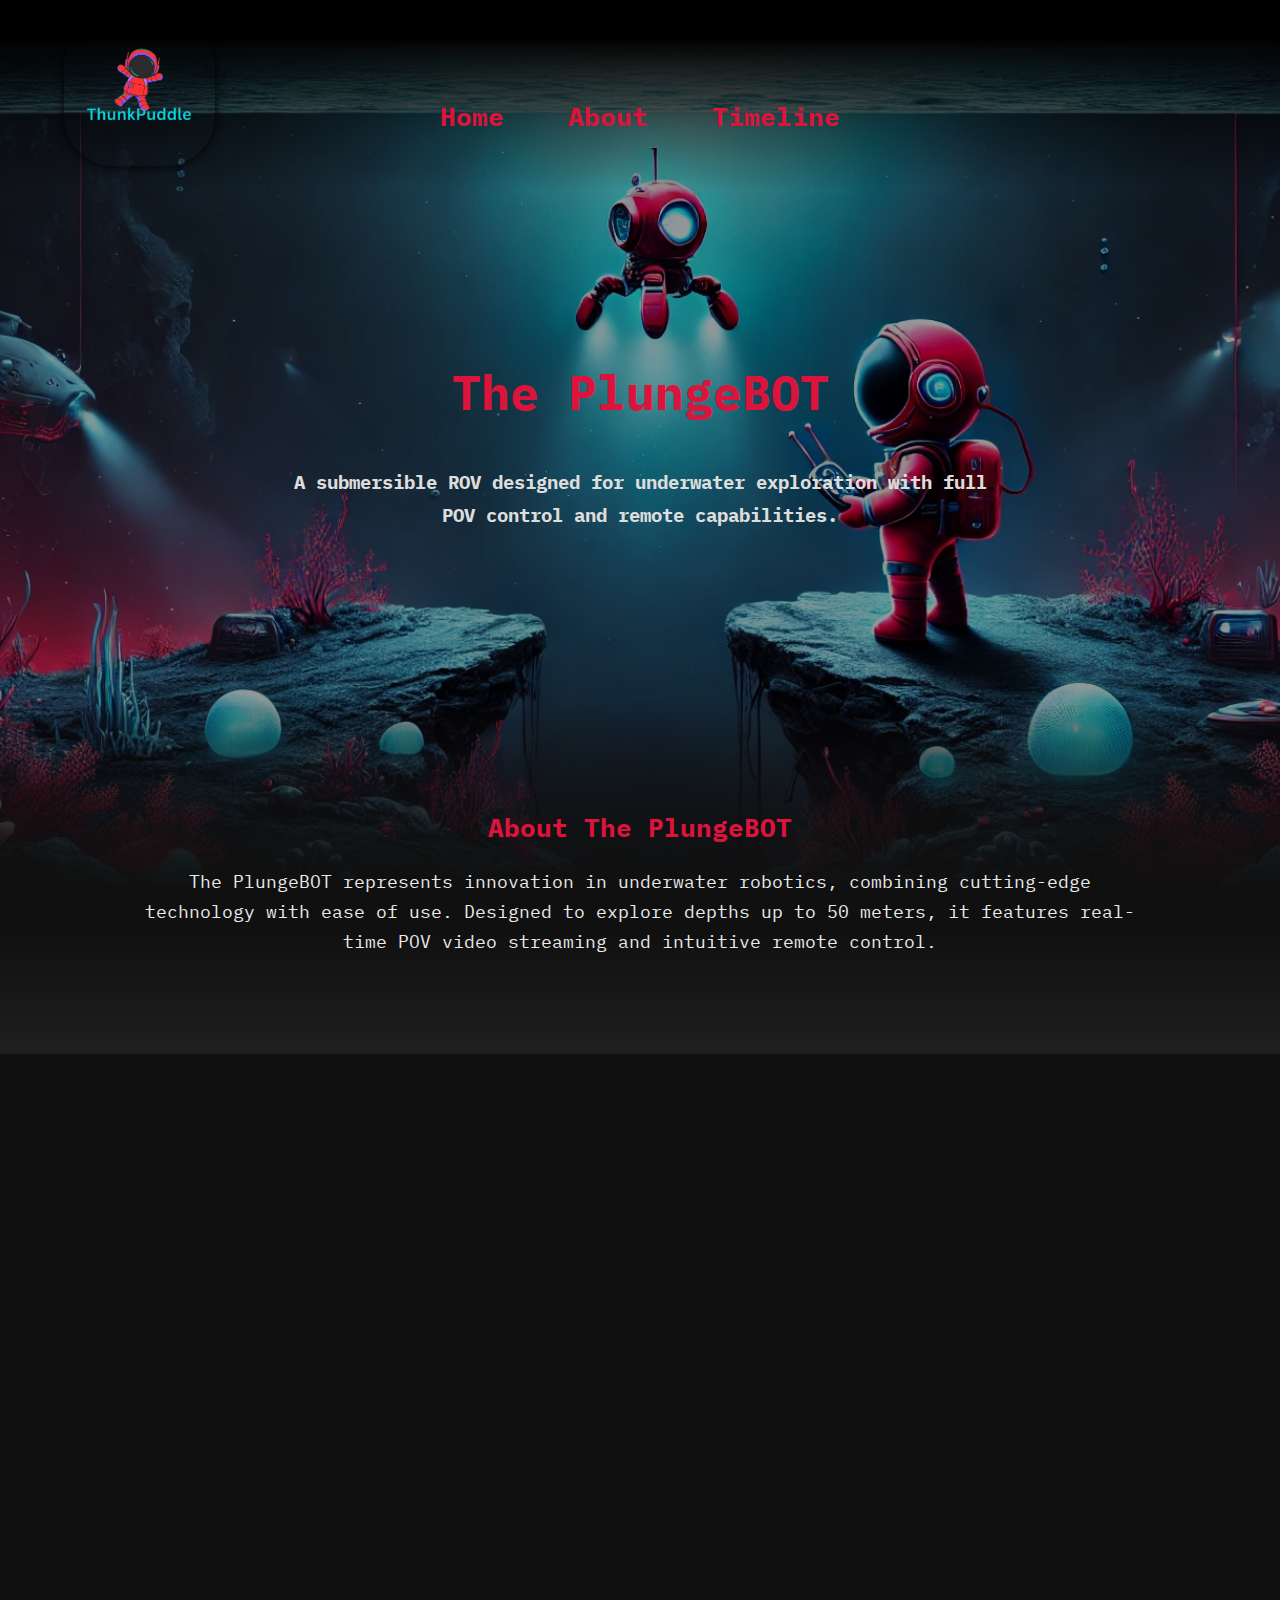
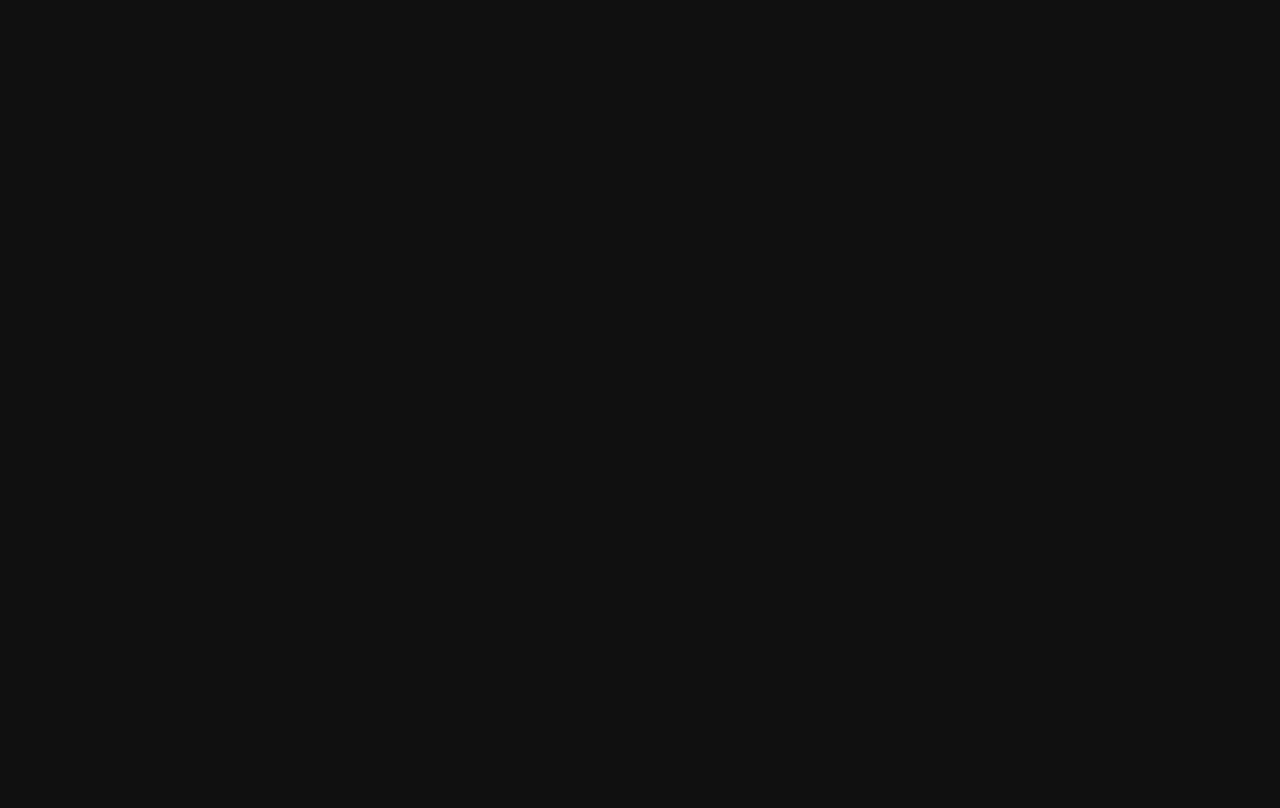
==== feature-project.html @ c3675347 "updated page for first project" ====
<!DOCTYPE html>
<html lang="en">

<head>
    <meta charset="UTF-8" />
    <meta name="viewport" content="width=device-width, initial-scale=1.0" />
    <meta name="description" content="Feature Project - ThunkPuddle" />
    <title>Feature Project - The PlungeBOT</title>
    <link href="https://fonts.googleapis.com/css2?family=IBM+Plex+Mono:wght@400;600&display=swap" rel="stylesheet" />
    <link rel="stylesheet" href="https://cdnjs.cloudflare.com/ajax/libs/font-awesome/6.0.0/css/all.min.css" />
    <link rel="stylesheet" href="styles.css" />
    <script defer src="scripts/main.js"></script>
</head>

<body class="feature-project" id="top">
    <header class="header">
        <div class="logo-container">
            <a href="index.html">
                <img src="images/Logo_idea_5.png" alt="ThunkPuddle Logo" class="logo" />
            </a>
        </div>
        <button class="nav-toggle" aria-label="Toggle navigation">
            <span class="hamburger"></span>
        </button>
        <nav class="nav">
            <ul>
                <li><a href="index.html">Home</a></li>
                <li><a href="#about">About</a></li>
                <li><a href="#timeline">Timeline</a></li>
            </ul>
        </nav>
    </header>

    <!-- Cover Section -->
    <section class="cover reveal" id="cover">
        <div class="cover-content container">
            <h1>The PlungeBOT</h1>
            <p>A submersible ROV designed for underwater exploration with full POV control and remote capabilities.</p>
        </div>
    </section>

    <!-- About Section -->
    <section class="about reveal" id="about">
        <div class="container">
            <h3>About The PlungeBOT</h3>
            <p>The PlungeBOT represents innovation in underwater robotics, combining cutting-edge technology with ease of use. Designed to explore depths up to 50 meters, it features real-time POV video streaming and intuitive remote control.</p>
        </div>
    </section>

    <!-- Goals Section -->
    <section class="project-goals reveal" id="goals">
        <div class="container">
            <h3>Goals</h3>
            <ul>
                <li>Develop a robust and modular ROV capable of easy upgrades.</li>
                <li>Implement real-time video feedback for remote operations.</li>
                <li>Ensure seamless maneuverability in challenging underwater conditions.</li>
            </ul>
        </div>
    </section>

    <!-- Timeline Section -->
    <section class="project-timeline reveal" id="timeline">
        <div class="container">
            <h3>Timeline</h3>
            <div class="timeline">
                <div class="timeline-item">
                    <h4>Concept Development</h4>
                    <p>Initial designs and feasibility studies.</p>
                    <span>January 2024</span>
                </div>
                <div class="timeline-item">
                    <h4>Prototype Build</h4>
                    <p>Assembling and testing core components.</p>
                    <span>March 2024</span>
                </div>
                <div class="timeline-item">
                    <h4>Field Testing</h4>
                    <p>Testing and refining in controlled underwater environments.</p>
                    <span>May 2024</span>
                </div>
                <div class="timeline-item">
                    <h4>Project Launch</h4>
                    <p>Deploying the final model for real-world use.</p>
                    <span>July 2024</span>
                </div>
            </div>
        </div>
    </section>

    <!-- Back to Top Button -->
    <div class="back-to-top" title="Back to Top" aria-label="Back to Top">
        <a href="#top"><i class="fa fa-arrow-up"></i></a>
    </div>
</body>

</html>
---- styles.css ----
/* Base Reset */
:root {
    --font-family: 'IBM Plex Mono', monospace;
    --color-black: #000;
    --color-white: #fff;
    --color-turquoise: #40e0d0;
    --color-crimson: #dc143c;
    --color-light-crimson: #ff4d6d;
    --color-gray: #ddd;
    --color-subtle-gray: #aaa;
}

html {
    scroll-behavior: smooth;
    font-family: var(--font-family);
}

body {
    margin: 0;
    color: #EAEAEA;
    background: #101010;
    line-height: 1.7;
    overflow: visible;
}

*,
*::before,
*::after {
    box-sizing: border-box;
}

a {
    color: #DC143C;
    text-decoration: none;
}

a:hover {
    text-decoration: underline;
}

/* General Container */
.container {
    width: 90%;
    max-width: 1000px;
    margin: 0 auto;
    padding: 2rem 0;
}

/* ========================================== 
   HEADER
   =========================================== */
.header {
    position: absolute;
    top: 0;
    width: 100%;
    display: flex;
    align-items: center;
    justify-content: space-between;
    padding: 1rem 5%;
    z-index: 10;
    background: linear-gradient(to bottom, rgba(0, 0, 0, 1.5) 0%, rgba(0, 0, 0, 1) 20%, rgba(0, 0, 0, 0) 100%);
    transition: background 0.3s ease;
}

.logo-container {
    display: flex;
    align-items: center;
}

.logo {
    height: 150px;
    margin-right: 1rem;
    border-radius: 50px;
    box-shadow: 0 0 10px rgba(0, 0, 0, 1);
}

.site-title {
    font-size: 1.8rem;
    font-weight: 700;
    color: #DC143C;
}

/* =============================================
   Header Navigation============================ */
.nav {
    position: absolute;
    top: 50%;
    left: 50%;
    right: 50%;

    display: flex;
    justify-content: center;
    align-items: center;
}

.nav ul {
    list-style: none;
    display: flex;
    gap: 2rem;
    margin: 0;
    padding: 0;
}

.nav a {
    color: var(--color-crimson);
    text-decoration: none;
    font-size: 1.6rem;
    font-weight: bold;
    padding: 0.5rem 1rem;
    border-radius: 4px;
    transition: color var(--transition-speed), background-color var(--transition-speed);
}

.nav a:hover {
    color: var(--color-turquoise);
    background-color: rgba(0, 128, 128, 0.2);
}

.nav a.active {
    color: var(--color-turquoise);
    font-weight: 700;
}


/* =====================================================
   Hero Section
   ===================================================== */
.hero {
    position: relative;
    background: url('images/TP_mascot_alien_land2.png') no-repeat center center/cover;
    padding: 10rem 2rem 6rem;
    text-align: center;
    min-height: 100vh;
    z-index: 1;
}

.hero:before {
    content: "";
    position: absolute;
    top: 0;
    left: 0;
    width: 100%;
    height: 100%;
    background: rgba(0, 0, 0, 0.4);
    z-index: 2;
}

.hero-content {
    position: relative;
    z-index: 2;
}

.hero h2 {
    font-size: 2.5rem;
    font-weight: bold;
    margin-bottom: 1rem;
    color: #DC143C;
}

.hero p {
    font-size: 1.15rem;
    max-width: 600px;
    font-weight: bold;
    margin: 0 auto;
    color: #FFFFFF;
}

.hero:after {
    content: "";
    position: absolute;
    bottom: 0;
    left: 0;
    width: 100%;
    height: 200px;
    background: linear-gradient(to bottom, rgba(0, 0, 0, 0) 0%, #101010 100%);
    z-index: 2;
}

/* ========================================================
   About Section
   ======================================================== */
.about {
    position: relative;
    z-index: 3;
    background: linear-gradient(to bottom,
            rgba(16, 16, 16, 0) 0%,
            rgba(16, 16, 16, 0.8) 65%,
            #1F1F1F 100%
        );
    padding: 5rem 2rem;
    margin-top: -220px;
    text-align: center;
}

.about h3 {
    font-size: 1.6rem;
    margin-bottom: 1rem;
    color: #DC143C;
}

.about p {
    font-size: 1.1rem;
}

.container {
    width: 90%;
    max-width: 1000px;
    margin: 0 auto;
    padding: 0;
}

/* ==================================================
   PROJECT SECTION
   =================================================== */
.project-highlight {
    background: #1F1F1F;
    position: relative;
    padding: 1rem 1rem;
    text-align: center;
}

.project-highlight h3 {
    font-size: 1.6rem;
    margin-bottom: 1rem;
    color: #DC143C;
    text-align: center;
}

.project-highlight p {
    font-size: 1.1rem;
    margin-bottom: 2rem;
}

.cta-button {
    margin: 2rem auto;
    text-align: center;
    background: linear-gradient(135deg, #dc143c, #ff4d6d);
    color: var(--color-turquoise);
    font-size: 1.5rem;
    font-weight: bold;
    padding: 1rem 2rem;
    border: none;
    border-radius: 50px;
    box-shadow: 0 4px 8px rgba(0, 0, 0, 0.2);
    transition: all 0.3s ease;
    cursor: pointer;
}

.cta-button:hover {
    transform: scale(1.1);
    background: linear-gradient(135deg, #ff4d6d, #dc143c);
    box-shadow: 0 6px 12px rgba(0, 0, 0, 0.3);
}

/* Responsive Button */
@media (max-width: 768px) { /* //TODO:move to main media query section*/
    .cta-button {
        font-size: 1.2rem;
        padding: 0.8rem 1.5rem;
    }
}


/*==========================================================
  Footer
  ==========================================================*/
footer {
    padding: 0rem 0;
    background: var(--color-footer-gray);
    text-align: center;
    color: var(--color-crimson);
    font-size: 1.4rem;
}

.footer-social {
    display: flex;
    justify-content: center;
    gap: 1.5rem;
    margin: 0rem 0;
    padding: 0;
    list-style: none;
}

.footer-social a {
    color: var(--color-crimson);
    font-size: 3rem;
    transition: color var(--transition-speed);
}

.footer-social a:hover {
    color: var(--color-turquoise);
    transform: scale(1.2);
}

footer p {
    margin-top: 1rem;
    font-size: 1.4rem;
    color: var(--color-footer-gray);
}

/* ======================================================
    Back to Top Button
    ===================================================== */
.back-to-top {
    position: fixed;
    bottom: 20px;
    right: 20px;
    width: 50px;
    height: 50px;
    display: flex;
    align-items: center;
    justify-content: center;
    z-index: 1000;
    opacity: 0;
    visibility: hidden;
    transition: opacity 0.3s ease, visibility 0.3s ease;
}

.back-to-top.show {
    opacity: 1;
    visibility: visible;
}

.back-to-top a {
    color: var(--color-crimson);
    font-size: 2rem;
    transition: color 0.3s ease, transform 0.3s ease;
}

.back-to-top a:hover {
    color: var(--color-turquoise);
    transform: translateY(-5px);
}

.reveal {
    opacity: 0;
    transform: translateY(30px);
    transition: opacity 0.6s ease, transform 0.6s ease;
}

.reveal.visible {
    opacity: 1;
    transform: translateY(0);
}

body:not(:root:root) .header.scrolled {
    background: rgba(0, 0, 0, 0.9);
}


/* ====================================================
   Hamburger Menu Button
   ==================================================== */
.nav-toggle {
    display: none;
    background: none;
    border: none;
    cursor: pointer;
    padding: 10px;
    z-index: 1001;/*Is there a better way to do this?*/
}

.nav-toggle .hamburger {
    display: block;
    width: 30px;
    height: 3px;
    background-color: #fff;
    position: relative;
    transition: all 0.3s ease-in-out;
    border-radius: 10px;
}

.nav-toggle .hamburger::before,
.nav-toggle .hamburger::after {
    content: '';
    position: absolute;
    width: 30px;
    height: 3px;
    background-color: #fff;
    left: 0;
    transition: all 0.3s ease-in-out;
    border-radius: 10px;
}

.nav-toggle .hamburger::before {
    top: -10px;
}

.nav-toggle .hamburger::after {
    bottom: -10px;
}

.nav-toggle.active .hamburger {
    background-color: transparent;
}

.nav-toggle.active .hamburger::before {
    transform: rotate(45deg) translate(5px, 5px);
}

.nav-toggle.active .hamburger::after {
    transform: rotate(-45deg) translate(5px, -5px);
}



/*===================================================
  MEDIA QUERY FORMATTING AND STYLING
  ===================================================*/
@media (max-width: 768px) {
    .header {
        flex-direction: column;
        padding: 1rem;
    }

    .nav-toggle {
        display: block;
        align-self: flex-end;
        margin-bottom: 0px;
        z-index: 1001;
    }

    .logo-container {
        align-items: center;
        height: 100px;
    }

    .nav {
        display: none;
        /* Hidden by default */
        flex-direction: column;
        position: absolute;
        transform: none;
        top: 20%;
        left: auto;
        right: 57px; /*this is pain*/
        width: 200px;
        /* Set a narrower width */
        background: rgba(0, 0, 0, 0.9);
        z-index: 1000;
        padding: 1rem;
        border-radius: 8px;
    }

    .nav.open {
        display: flex;
    }

    .nav ul {
        flex-direction: column;
        gap: 0.5em;
    }

    .nav a {
        font-size: 1rem;
        padding: 0.5rem;
    }

    .hero {
        padding: 11rem 1rem;
        text-align: center;
        min-height: 80vh;
    }

    .hero h2 {
        font-size: 2rem;
    }

    .hero p {
        font-size: 1rem;
    }

    .about {
        padding: 3rem 1rem;
        margin-top: -150px;
    }

    .about h3 {
        font-size: 1.4rem;
    }

    .about p {
        font-size: 1rem;
    }

    .project-highlight {
        padding: 2rem 1rem;
    }

    .footer-social a {
        font-size: 2rem;
    }

    .back-to-top {
        width: 40px;
        height: 40px;
    }
}

/* =====================================================
   Feature Project Page
   ===================================================== */
/* Cover Section for Feature Project */
.cover {
    position: relative;
    background: url('images/PlungeBOT_background2.png') no-repeat center center/cover;
    padding: 10rem 2rem 6rem;
    text-align: center;
    min-height: 100vh;
    z-index: 1;
}

.cover:before {
    content: "";
    position: absolute;
    top: 0;
    left: 0;
    width: 100%;
    height: 100%;
    background: rgba(0, 0, 0, 0.4); /* Overlay for contrast */
    z-index: 2;
}

.cover:after {
    content: "";
    position: absolute;
    bottom: 0;
    left: 0;
    width: 100%;
    height: 200px;
    background: linear-gradient(to bottom, rgba(0, 0, 0, 0) 0%, #101010 100%);
    z-index: 2; /* Matches the gradient behavior of index.html */
}

.cover-content {
    position: relative; /* Ensure it's positioned relative to .cover */
    text-align: center; /* Center-align text */
    padding-top: 10rem; /* Adjust this to move the title downward */
    padding-bottom: 2rem; /* Add space below the title */
    z-index: 3;
}

.cover h1 {
    font-size: 3rem;
    text-align: center;
    color: var(--color-crimson);
}

.cover p {
    font-size: 1.2rem;
    font-weight: bold;
    max-width: 700px;
    margin: 0 auto;
    color: var(--color-gray);
}

/* Feature Project About Section */
.feature-project .about {
    position: relative;
    z-index: 3;
    background: linear-gradient(to bottom,
        rgba(16, 16, 16, 0) 0%,
        rgba(16, 16, 16, 0.8) 65%,
        #1F1F1F 100%);
    padding: 5rem 2rem;
    margin-top: -200px; /* Adjusts overlap with cover section */
    text-align: center;
}

.feature-project .about h3 {
    font-size: 1.6rem;
    margin-bottom: 1rem;
    color: #DC143C;
}

.feature-project .about p {
    font-size: 1.1rem;
    color: #EAEAEA;
}



/* Goals Section */
.project-goals {
    background: #1F1F1F;
    padding: 3rem 2rem;
    text-align: left;
}

.project-goals h3 {
    font-size: 1.6rem;
    margin-bottom: 1rem;
    color: var(--color-turquoise);
    text-align: center;
}

.project-goals ul {
    list-style: none;
    margin: 0;
    padding: 0;
    max-width: 800px;
    margin: 0 auto;
}

.project-goals ul li {
    background: rgba(220, 20, 60, 0.1);
    border-left: 4px solid var(--color-crimson);
    padding: 1rem;
    margin: 1rem 0;
    border-radius: 4px;
    color: var(--color-gray);
}

/* Inspiration Section */
.project-inspiration {
    background: linear-gradient(to right,
        rgba(64, 224, 208, 0.1),
        rgba(0, 0, 0, 0.9));
    padding: 3rem 2rem;
    text-align: center;
}

.project-inspiration h3 {
    font-size: 1.6rem;
    margin-bottom: 1rem;
    color: var(--color-light-crimson);
}

.project-inspiration p {
    font-size: 1.2rem;
    max-width: 800px;
    margin: 0 auto;
    color: var(--color-gray);
}

/* =====================================================
   Timeline Section
   ===================================================== */
.project-timeline {
    position: relative;
    background: linear-gradient(to top,
        rgba(16, 16, 16, 0.8) 0%,
        rgba(16, 16, 16, 0.5) 50%,
        rgba(16, 16, 16, 0) 100%);
    padding: 5rem 2rem;
    text-align: left;
}

.project-timeline h3 {
    font-size: 1.8rem;
    margin-bottom: 2rem;
    color: var(--color-crimson);
    text-align: center;
}

/* Timeline Container */
.timeline {
    position: relative;
    max-width: 800px;
    margin: 0 auto;
    padding-left: 2rem;
    border-left: 2px solid var(--color-turquoise);
}

.timeline::before {
    content: "";
    position: absolute;
    top: 0;
    left: 0;
    height: 100%;
    width: 2px;
    background: var(--color-crimson);
    z-index: 1;
}

/* Timeline Item */
.timeline-item {
    position: relative;
    margin-bottom: 3rem;
}

.timeline-item h4 {
    font-size: 1.4rem;
    margin: 0;
    color: var(--color-light-crimson);
}

.timeline-item p {
    margin: 0.5rem 0;
    font-size: 1.2rem;
    color: var(--color-gray);
}

.timeline-item span {
    font-size: 1rem;
    font-style: italic;
    color: var(--color-subtle-gray);
}

.timeline-item::before {
    content: '';
    position: absolute;
    top: 0;
    left: -9px;
    width: 18px;
    height: 18px;
    background: var(--color-turquoise);
    border: 3px solid var(--color-black);
    border-radius: 50%;
    z-index: 2;
}

.timeline-item:hover::before {
    background: var(--color-crimson);
    transform: scale(1.2);
    transition: background 0.3s ease, transform 0.3s ease;
}

/* Responsive Timeline */
@media (max-width: 768px) {
    .timeline {
        padding-left: 1rem;
    }

    .timeline-item {
        margin-bottom: 2rem;
    }

    .timeline-item h4 {
        font-size: 1.2rem;
    }

    .timeline-item p {
        font-size: 1rem;
    }

    .timeline-item span {
        font-size: 0.9rem;
    }
}
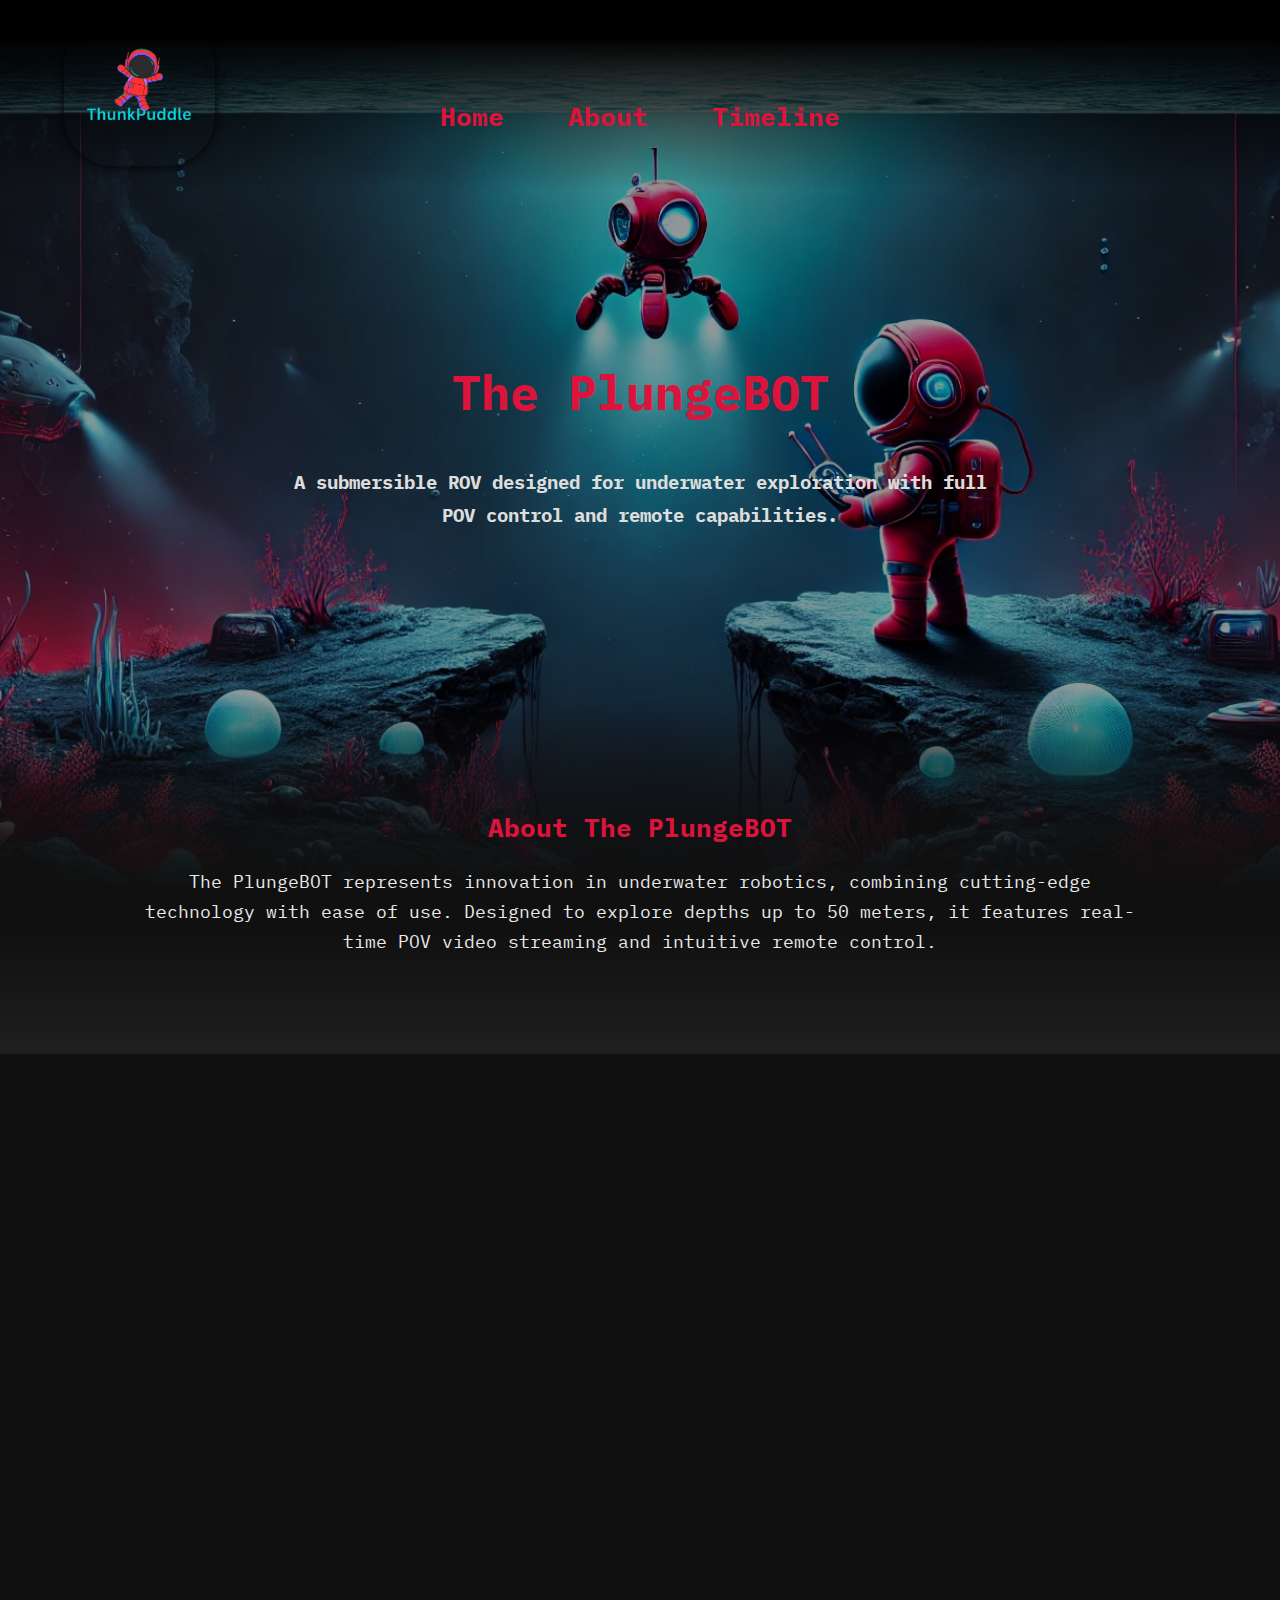
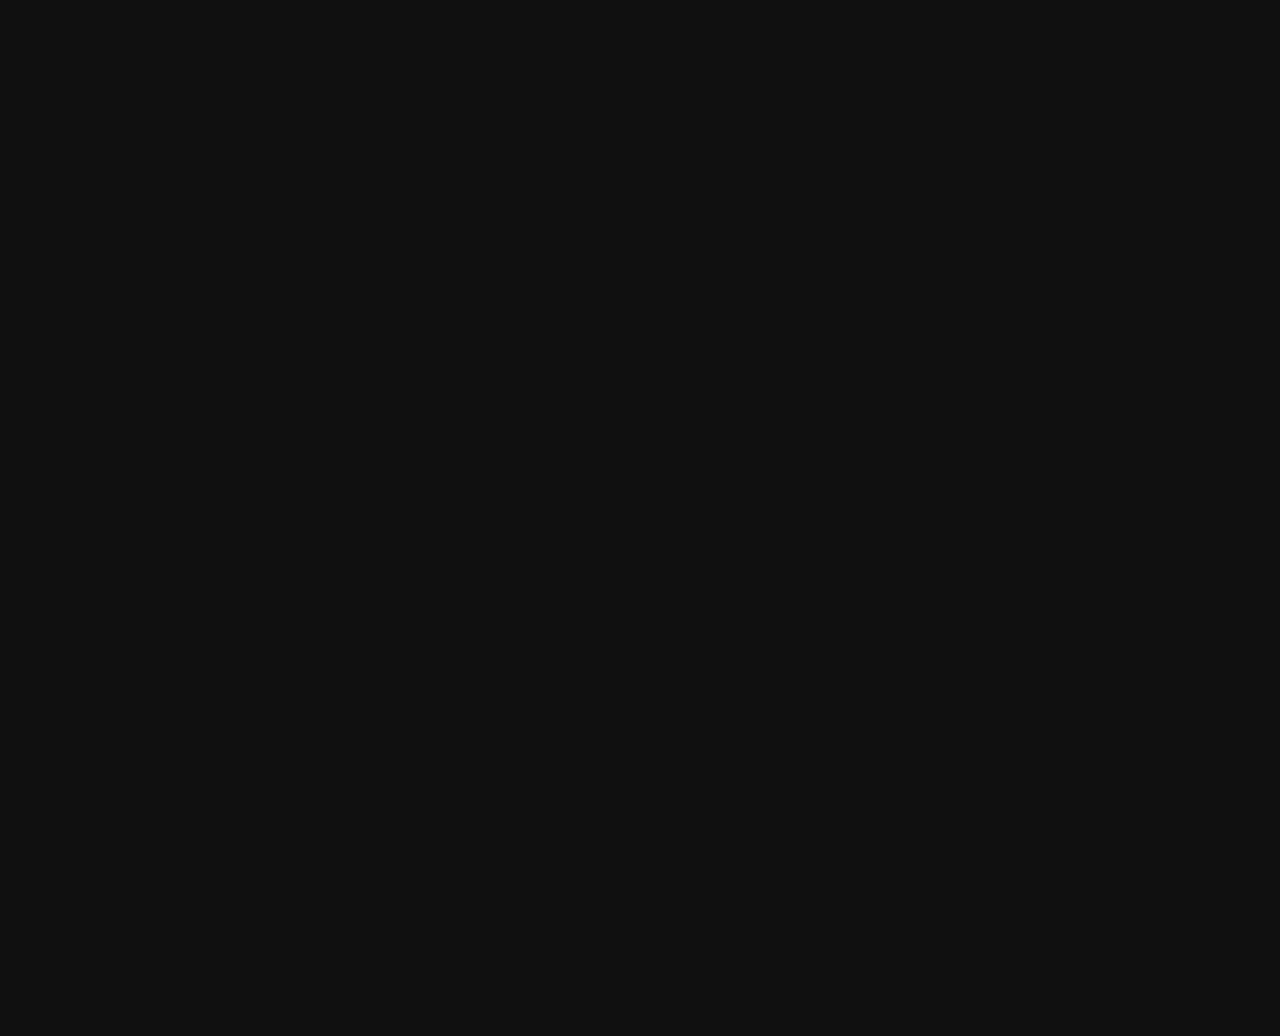
==== commit cadf433f: "improved timeline section styling and html layout" ====
--- a/feature-project.html
+++ b/feature-project.html
@@ -64,29 +64,33 @@
         <div class="container">
             <h3>Timeline</h3>
             <div class="timeline">
-                <div class="timeline-item">
-                    <h4>Concept Development</h4>
-                    <p>Initial designs and feasibility studies.</p>
-                    <span>January 2024</span>
+                <div class="card">
+                    <div class="info">
+                        <h3 class="title">Phase 1: Research</h3>
+                        <p>Conduct initial research and feasibility studies to ensure project viability.</p>
+                    </div>
                 </div>
-                <div class="timeline-item">
-                    <h4>Prototype Build</h4>
-                    <p>Assembling and testing core components.</p>
-                    <span>March 2024</span>
+                <div class="card">
+                    <div class="info">
+                        <h3 class="title">Phase 2: Design</h3>
+                        <p>Create detailed designs and select components for the project build.</p>
+                    </div>
                 </div>
-                <div class="timeline-item">
-                    <h4>Field Testing</h4>
-                    <p>Testing and refining in controlled underwater environments.</p>
-                    <span>May 2024</span>
+                <div class="card">
+                    <div class="info">
+                        <h3 class="title">Phase 3: Build</h3>
+                        <p>Assemble and integrate components, followed by functional testing.</p>
+                    </div>
                 </div>
-                <div class="timeline-item">
-                    <h4>Project Launch</h4>
-                    <p>Deploying the final model for real-world use.</p>
-                    <span>July 2024</span>
+                <div class="card">
+                    <div class="info">
+                        <h3 class="title">Phase 4: Deployment</h3>
+                        <p>Deploy the final build and conduct rigorous testing in real-world scenarios.</p>
+                    </div>
                 </div>
             </div>
         </div>
-    </section>
+    </section>    
 
     <!-- Back to Top Button -->
     <div class="back-to-top" title="Back to Top" aria-label="Back to Top">
--- a/styles.css
+++ b/styles.css
@@ -636,105 +636,165 @@
 /* =====================================================
    Timeline Section
    ===================================================== */
-.project-timeline {
+/* Timeline Section */
+.timeline {
+    background: linear-gradient(to bottom, rgba(16, 16, 16, 0.8), #101010);
+    margin: 50px auto;
+    padding: 20px;
+    border-radius: 10px;
+    box-shadow: 0 4px 8px rgba(0, 0, 0, 0.2);
+    max-width: 1000px;
+}
+
+/* Card container */
+.card {
     position: relative;
-    background: linear-gradient(to top,
-        rgba(16, 16, 16, 0.8) 0%,
-        rgba(16, 16, 16, 0.5) 50%,
-        rgba(16, 16, 16, 0) 100%);
-    padding: 5rem 2rem;
-    text-align: left;
-}
-
-.project-timeline h3 {
-    font-size: 1.8rem;
-    margin-bottom: 2rem;
-    color: var(--color-crimson);
-    text-align: center;
-}
-
-/* Timeline Container */
-.timeline {
-    position: relative;
-    max-width: 800px;
+    max-width: 600px;
     margin: 0 auto;
-    padding-left: 2rem;
-    border-left: 2px solid var(--color-turquoise);
-}
-
-.timeline::before {
+}
+
+/* Padding for odd/even cards */
+.card:nth-child(odd) {
+    padding: 30px 0 30px 30px;
+}
+.card:nth-child(even) {
+    padding: 30px 30px 30px 0;
+}
+
+/* Global ::before */
+.card::before {
     content: "";
     position: absolute;
+    width: 50%;
+    border: solid var(--color-turquoise);
+    transition: border-color 0.3s ease;
+}
+
+/* Odd Cards */
+.card:nth-child(odd)::before {
+    left: 0px;
+    top: -4.5px;
+    bottom: -4.5px;
+    border-width: 5px 0 5px 5px;
+    border-radius: 50px 0 0 50px;
+}
+
+/* Even Cards */
+.card:nth-child(even)::before {
+    right: 0;
     top: 0;
-    left: 0;
-    height: 100%;
-    width: 2px;
-    background: var(--color-crimson);
-    z-index: 1;
-}
-
-/* Timeline Item */
-.timeline-item {
+    bottom: 0;
+    border-width: 5px 5px 5px 0;
+    border-radius: 0 50px 50px 0;
+}
+
+/* Remove borders for the first card */
+.card:first-child::before {
+    border-top: 0;
+    border-top-left-radius: 0;
+}
+
+/* Remove borders for the last card (odd) */
+.card:last-child:nth-child(odd)::before {
+    border-bottom: 0;
+    border-bottom-left-radius: 0;
+}
+
+/* Remove borders for the last card (even) */
+.card:last-child:nth-child(even)::before {
+    border-bottom: 0;
+    border-bottom-right-radius: 0;
+}
+
+/* Information container */
+.info {
+    display: flex;
+    flex-direction: column;
+    background: #1F1F1F;
+    color: var(--color-gray);
+    border-radius: 10px;
+    padding: 10px;
+    box-shadow: 0 4px 8px rgba(0, 0, 0, 0.2);
+    transition: transform 0.3s ease, box-shadow 0.3s ease;
+}
+
+.info:hover {
+    transform: translateY(-5px);
+    box-shadow: 0 8px 16px rgba(0, 0, 0, 0.3);
+}
+
+/* Title of the card */
+.title {
+    color: var(--color-crimson);
     position: relative;
-    margin-bottom: 3rem;
-}
-
-.timeline-item h4 {
-    font-size: 1.4rem;
-    margin: 0;
-    color: var(--color-light-crimson);
-}
-
-.timeline-item p {
-    margin: 0.5rem 0;
-    font-size: 1.2rem;
+    font-size: 1.5rem;
+    font-weight: bold;
+    margin-bottom: 10px;
+}
+
+/* Timeline dot */
+.title::before {
+    content: "";
+    position: absolute;
+    width: 15px;
+    height:15px;
+    background: var(--color-black);
+    border-radius: 999px;
+    border: 3px solid var(--color-turquoise);
+    transition: background-color 0.3s ease, border-color 0.3s ease;
+}
+
+/* Change dot color on hover */
+.card:hover .title::before {
+    background: var(--color-turquoise);
+    border-color: var(--color-crimson);
+}
+
+/* Text alignment for even/odd cards */
+.card:nth-child(even) > .info > .title {
+    text-align: right;
+}
+.card:nth-child(odd) > .info > .title::before {
+    left: -45px;
+}
+.card:nth-child(even) > .info > .title::before {
+    right: -45px;
+}
+
+/* Paragraph styling */
+.info p {
+    font-size: 1.1rem;
+    line-height: 1.6;
     color: var(--color-gray);
 }
 
-.timeline-item span {
-    font-size: 1rem;
-    font-style: italic;
-    color: var(--color-subtle-gray);
-}
-
-.timeline-item::before {
-    content: '';
-    position: absolute;
-    top: 0;
-    left: -9px;
-    width: 18px;
-    height: 18px;
-    background: var(--color-turquoise);
-    border: 3px solid var(--color-black);
-    border-radius: 50%;
-    z-index: 2;
-}
-
-.timeline-item:hover::before {
-    background: var(--color-crimson);
-    transform: scale(1.2);
-    transition: background 0.3s ease, transform 0.3s ease;
-}
-
-/* Responsive Timeline */
+/* Responsive Design */
 @media (max-width: 768px) {
-    .timeline {
-        padding-left: 1rem;
-    }
-
-    .timeline-item {
-        margin-bottom: 2rem;
-    }
-
-    .timeline-item h4 {
-        font-size: 1.2rem;
-    }
-
-    .timeline-item p {
+    .card {
+        padding: 20px 10px;
+    }
+
+    .card:nth-child(odd) {
+        padding: 20px 0 20px 10px;
+    }
+    .card:nth-child(even) {
+        padding: 20px 10px 20px 0;
+    }
+
+    .info {
+        padding: 15px;
+    }
+
+    .title {
+        font-size: 1.3rem;
+    }
+
+    .info p {
         font-size: 1rem;
     }
 
-    .timeline-item span {
-        font-size: 0.9rem;
-    }
-}
+    .title::before {
+        width: 10px;
+        height: 10px;
+    }
+}
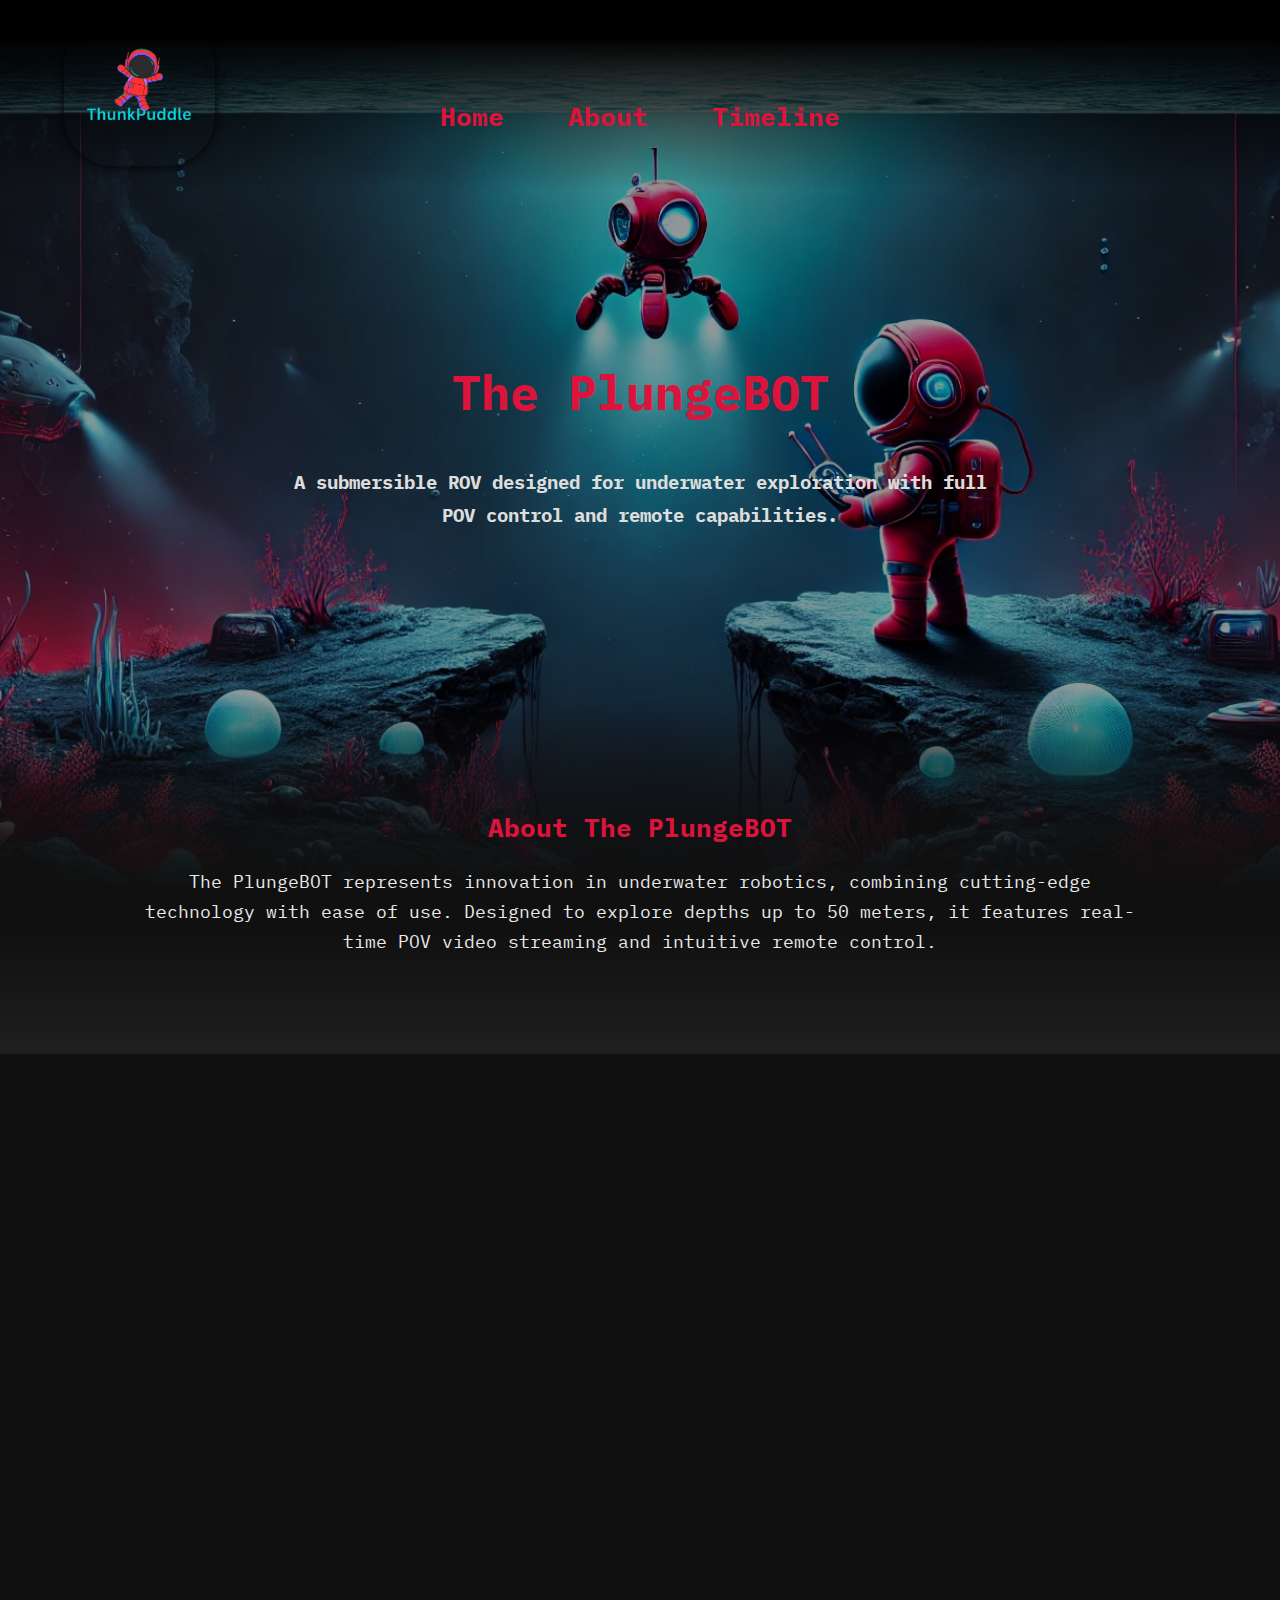
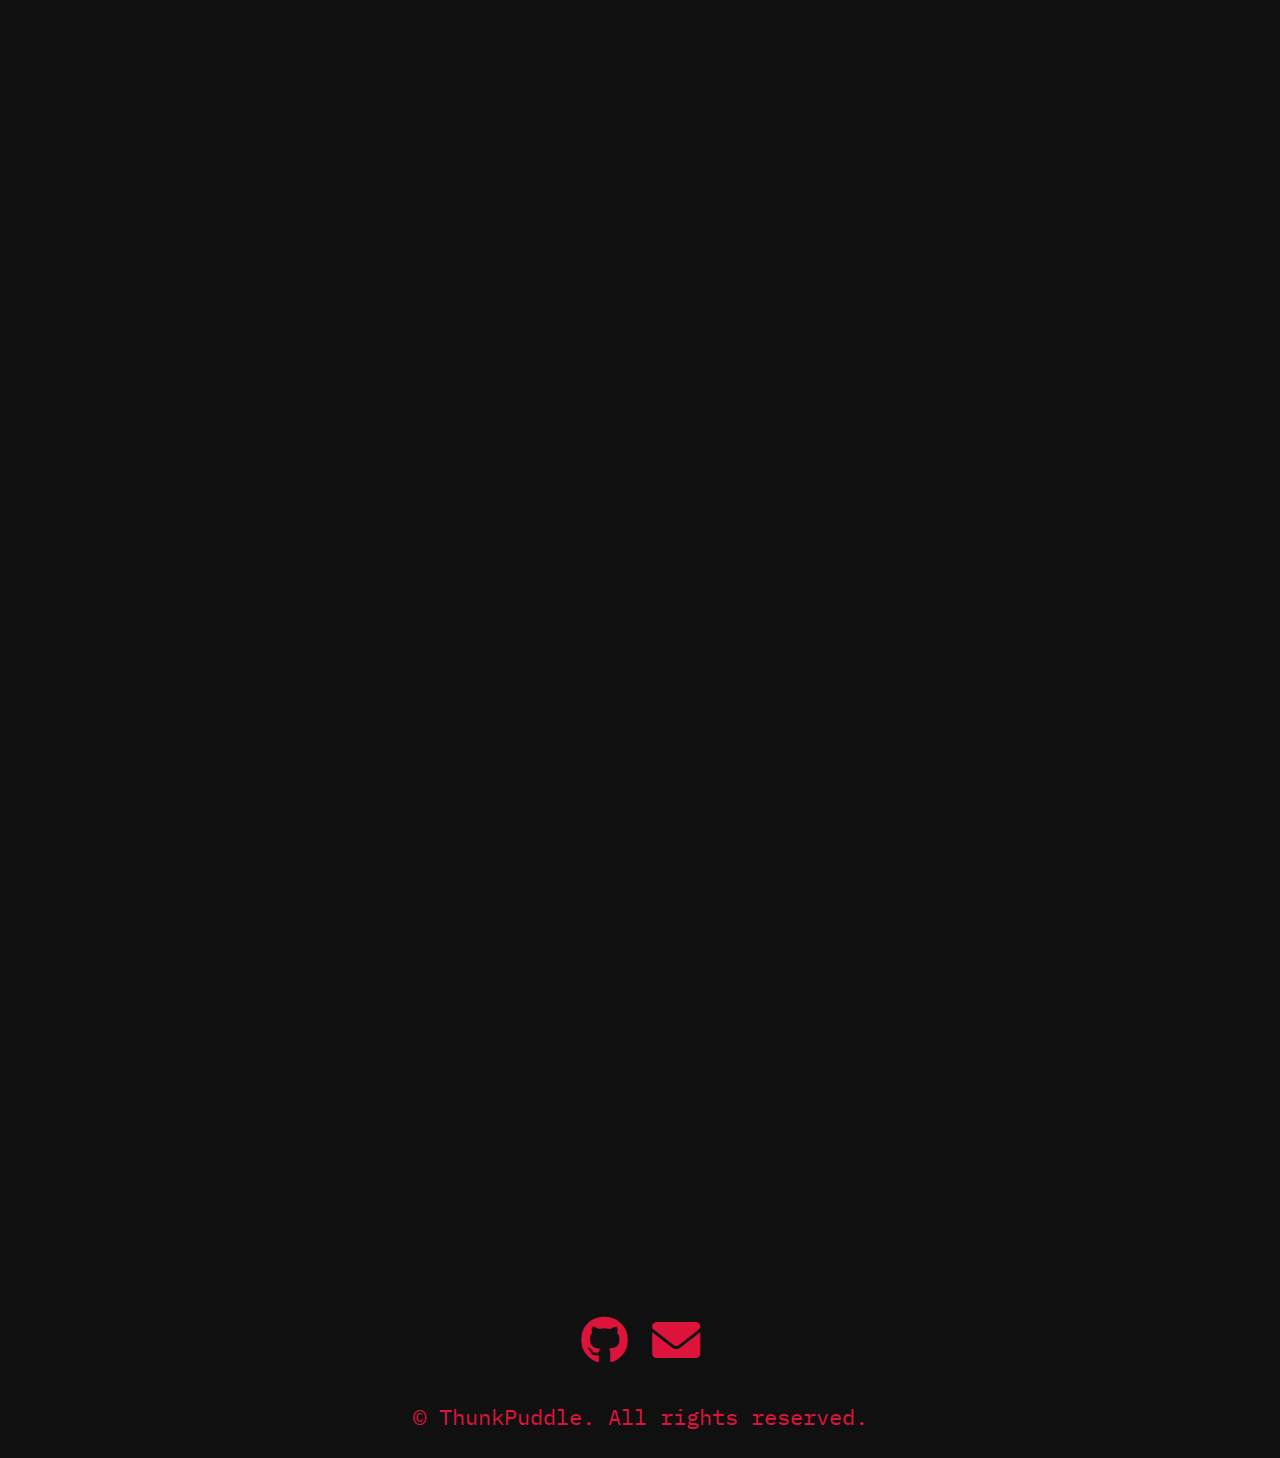
==== commit ad0ba3e7: "updated for section on project flow charts" ====
--- a/feature-project.html
+++ b/feature-project.html
@@ -90,7 +90,39 @@
                 </div>
             </div>
         </div>
-    </section>    
+    </section>
+
+        <!-- Project Flow Charts Section -->
+    <section class="project-flowcharts reveal" id="flowcharts">
+        <div class="container">
+            <h3>Project Flow Charts</h3>
+            <div class="flowchart-buttons">
+                <a href="stage1.html" target="_blank" class="flowchart-button">Stage 1</a>
+                <a href="coms.html" target="_blank" class="flowchart-button">Coms</a>
+                <a href="control.html" target="_blank" class="flowchart-button">Control</a>
+                <a href="driving.html" target="_blank" class="flowchart-button">Driving</a>
+                <a href="housing.html" target="_blank" class="flowchart-button">Housing</a>
+            </div>
+        </div>
+    </section>
+
+    <!-- FOOTER -->
+    <footer>
+        <div class="container">
+            <div class="row">
+                <div class="col-twelve">
+                    <ul class="footer-social">
+                        <li><a href="https://github.com/ThunkPuddle" aria-label="GitHub"><i
+                                    class="fab fa-github"></i></a></li>
+                        <li><a href="mailto:D.M.ThunkPuddle@gmail.com" aria-label="Email"><i
+                                    class="fa fa-envelope"></i></a></li>
+                    </ul>
+                    <p>&copy; <span id="year"></span> ThunkPuddle. All rights reserved.</p>
+                </div>
+            </div>
+        </div>
+    </footer>
+
 
     <!-- Back to Top Button -->
     <div class="back-to-top" title="Back to Top" aria-label="Back to Top">
--- a/styles.css
+++ b/styles.css
@@ -798,3 +798,64 @@
         height: 10px;
     }
 }
+
+
+/*   ================================================
+     Flow Chart section
+     ================================================*/
+/* Project Flow Charts Section */
+.project-flowcharts {
+    background: #1F1F1F; /* Match the timeline background */
+    padding: 3rem 2rem;
+    text-align: center;
+    margin-top: 2rem; /* Space above the section */
+    border-radius: 10px;
+    box-shadow: 0 4px 8px rgba(0, 0, 0, 0.3);
+}
+
+.project-flowcharts h3 {
+    font-size: 1.8rem;
+    margin-bottom: 2rem;
+    color: var(--color-crimson);
+}
+
+/* Flowchart Buttons */
+.flowchart-buttons {
+    display: flex;
+    justify-content: center;
+    gap: 1rem; /* Even spacing between buttons */
+    flex-wrap: wrap; /* Allow wrapping on smaller screens */
+}
+
+.flowchart-button {
+    background: linear-gradient(135deg, #40e0d0, #20b2aa);
+    color: #fff;
+    text-decoration: none;
+    font-size: 1.2rem;
+    font-weight: bold;
+    padding: 0.8rem 1.5rem;
+    border-radius: 50px;
+    box-shadow: 0 4px 8px rgba(0, 0, 0, 0.2);
+    transition: transform 0.3s ease, background 0.3s ease, box-shadow 0.3s ease;
+}
+
+.flowchart-button:hover {
+    transform: scale(1.1);
+    background: linear-gradient(135deg, #20b2aa, #40e0d0);
+    box-shadow: 0 6px 12px rgba(0, 0, 0, 0.3);
+}
+
+/* Responsive Design */
+@media (max-width: 768px) {
+    .flowchart-buttons {
+        flex-direction: column;
+        gap: 1.5rem; /* Increase spacing for vertical layout */
+    }
+
+    .flowchart-button {
+        width: 80%; /* Ensure buttons take up more space on small screens */
+        margin: 0 auto;
+    }
+}
+
+    